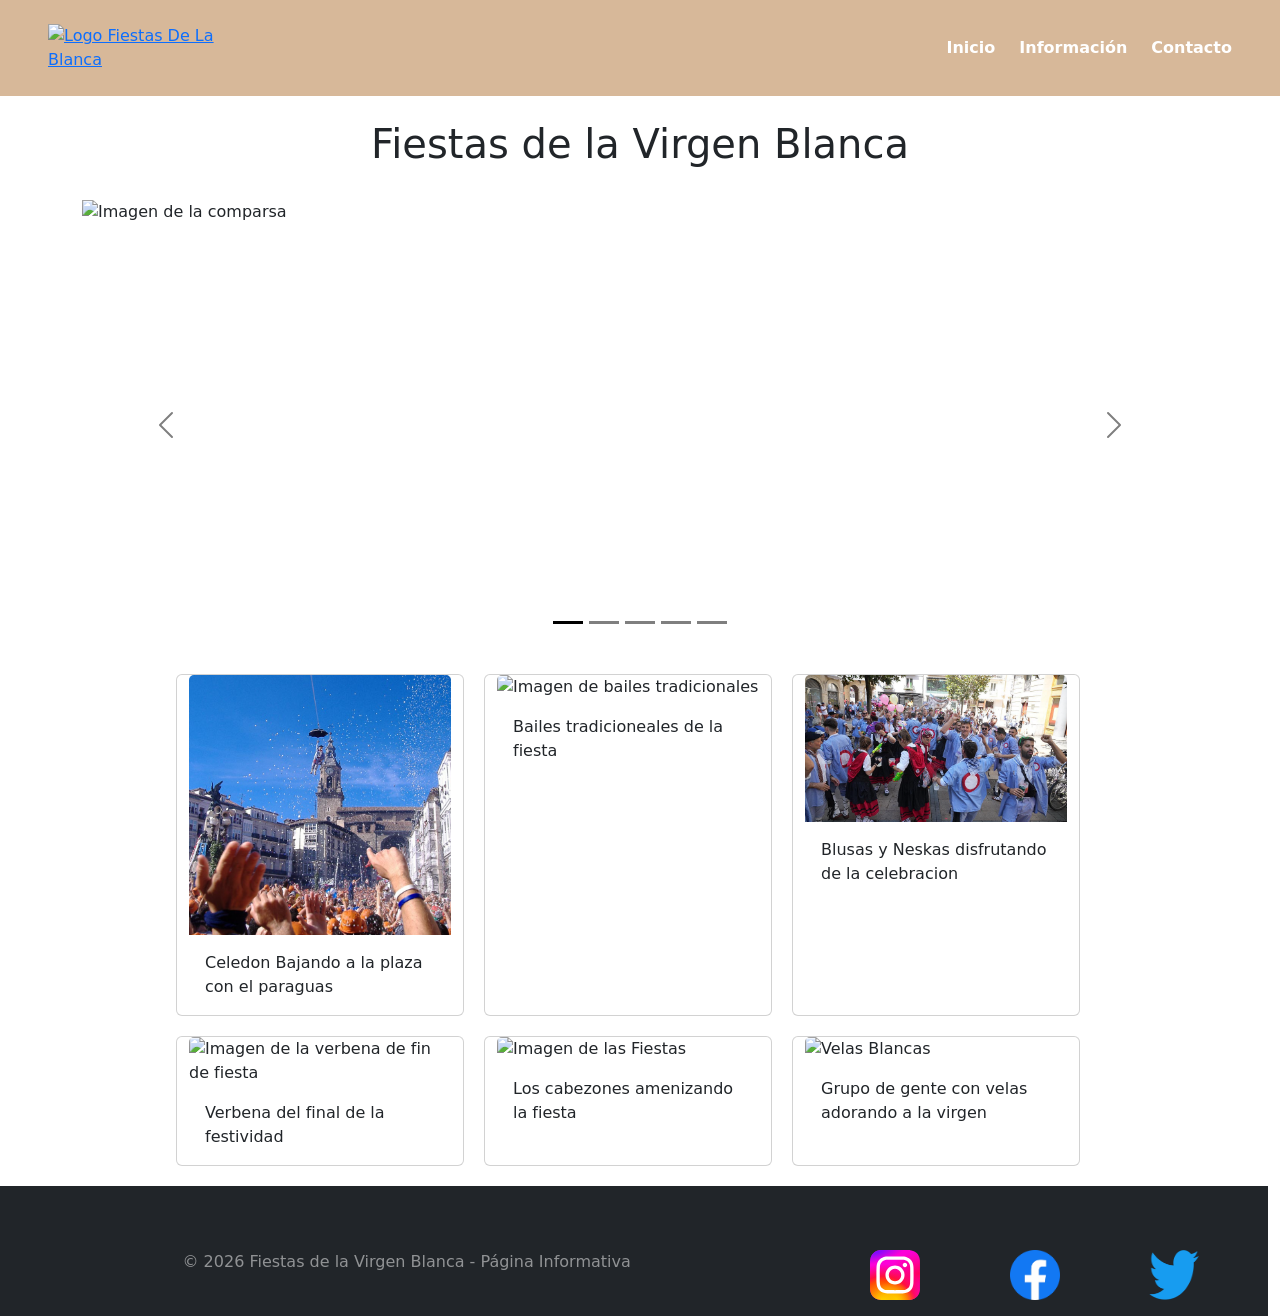
==== index.html @ 80cf7aa3 "Add files via upload" ====
<!DOCTYPE html>
<html lang="es">

<head>
    <meta charset="UTF-8">
    <meta name="viewport" content="width=device-width, initial-scale=1.0">
    
    <!-- Estilo CSS -->
    <link rel="stylesheet" href="./styles/css/estilos.css">

    <!-- Enlaces a Bootstrap -->
    <link href="https://cdn.jsdelivr.net/npm/bootstrap@5.3.8/dist/css/bootstrap.min.css" rel="stylesheet" integrity="sha384-sRIl4kxILFvY47J16cr9ZwB07vP4J8+LH7qKQnuqkuIAvNWLzeN8tE5YBujZqJLB" crossorigin="anonymous">
    <script src="https://cdn.jsdelivr.net/npm/bootstrap@5.3.8/dist/js/bootstrap.bundle.min.js"></script>

    <title>Inicio</title>
</head>

<body>

    <!-- Contenido del Header -->
    <header class="header-sella d-flex flex-column flex-md-row align-items-center justify-content-between py-4 px-5 mb-4 gap-3">

        <!-- Logo -->
        <div class="d-flex align-items-center gap-3">
            <a href="./index.html" style="cursor: pointer;">
                <img src="./index.html" alt="Logo Fiestas De La Blanca" class="img-fluid" style="max-height: 150px; width: auto;">
            </a>
        </div>

        <!-- Navbar -->
        <div class="d-flex flex-column flex-sm-row align-items-center justify-content-center gap-4 w-100 w-md-auto justify-content-md-end">
            <ul class="nav justify-content-center gap-4 align-items-center">
                <li>
                    <a href="./index.html" class="nav-link p-0 text-white"><b>Inicio</b></a>
                </li>
                <li>
                    <a href="./portfolio/informacion.html" class="nav-link p-0 text-white"><b>Información</b></a>
                </li>
                <li>
                    <a href="./portfolio/contacto.html" class="nav-link p-0 text-white"><b>Contacto</b></a>
                </li>
            </ul>
        </div>
    </header>

    <!-- Contenido principal de la página -->
    <main class="d-flex flex-column gap-4 container">

        <div class="text-center">
            <h1>Fiestas de la Virgen Blanca</h1>
        </div>

        <div id="carrusel-principal">
            <div id="myCarousel" class="carousel slide carousel-control-dark mb-6 w-100 mx-auto" data-bs-ride="carousel">

                <!-- Indicadores -->
                <div class="carousel-indicators">
                    <button type="button" data-bs-target="#myCarousel" data-bs-slide-to="0" class="active" aria-current="true" aria-label="Slide 1"></button>
                    <button type="button" data-bs-target="#myCarousel" data-bs-slide-to="1" aria-label="Slide 2"></button>
                    <button type="button" data-bs-target="#myCarousel" data-bs-slide-to="2" aria-label="Slide 3"></button>
                    <button type="button" data-bs-target="#myCarousel" data-bs-slide-to="3" aria-label="Slide 4"></button>
                    <button type="button" data-bs-target="#myCarousel" data-bs-slide-to="4" aria-label="Slide 5"></button>
                </div>

                <!-- Slides -->
                <div class="carousel-inner">
                    <div class="carousel-item active">
                        <img src="./img/Inicio_Fiestas.png" class="d-block w-100" alt="Imagen de la comparsa">
                    </div>
                    <div class="carousel-item">
                        <img src="./img/Blusas_Neskas.png" class="d-block w-100" alt="Imagen de las blusas y los neskas">
                    </div>
                    <div class="carousel-item">
                        <img src="./img/Bailes_Fiestas.png" class="d-block w-100" alt="Imagen bailes tradicionales">
                    </div>
                    <div class="carousel-item">
                        <img src="./img/Velas_Blancas.png" class="d-block w-100" alt="Imagen gente con velas">
                    </div>
                    <div class="carousel-item">
                        <img src="./img/Fin_Fiestas.png" class="d-block w-100" alt="Imagen ultimo dia de la fiesta">
                    </div>
                </div>

                <!-- Controles del carrusel -->
                <button class="carousel-control-prev" type="button" data-bs-target="#myCarousel" data-bs-slide="prev">
                    <span class="carousel-control-prev-icon" aria-hidden="true"></span>
                    <span class="visually-hidden">Anterior</span>
                </button>

                <button class="carousel-control-next" type="button" data-bs-target="#myCarousel" data-bs-slide="next">
                    <span class="carousel-control-next-icon" aria-hidden="true"></span>
                    <span class="visually-hidden">Siguiente</span>
                </button>
            </div>
        </div>

        <!-- Cards con Imagenes-->
        <div class="row" id="cards_carrusel" style="gap:20px; width: 100%; justify-content: center; ">
            <div class="card" style="width: 18rem;">
                <img src="./img/Bajada_Celedon.png" class="card-img-top" alt="Imagen de Celedon descendiendo sobre la plaza">
                <div class="card-body">
                    <p class="card-text">Celedon Bajando a la plaza con el paraguas</p>
                </div>
            </div>

            <div class="card" style="width: 18rem;">
                <img src="./img/Bailes_Fiestas.png" class="card-img-top" alt="Imagen de bailes tradicionales">
                <div class="card-body">
                    <p class="card-text">Bailes tradicioneales de la fiesta</p>
                </div>
            </div>

            <div class="card" style="width: 18rem;">
                <img src="./img/Blusas_Neskas.png" class="card-img-top" alt="Imagen de las cuadrillas">
                <div class="card-body">
                    <p class="card-text">Blusas y Neskas disfrutando de la celebracion</p>
                </div>
            </div>

            <div class="card" style="width: 18rem;">
                <img src="./img/Fin_Fiestas.png" class="card-img-top" alt="Imagen de la verbena de fin de fiesta">
                <div class="card-body">
                    <p class="card-text">Verbena del final de la festividad</p>
                </div>
            </div>

            <div class="card" style="width: 18rem;">
                <img src="./img/Inicio_Fiestas.png" class="card-img-top" alt="Imagen de las Fiestas">
                <div class="card-body">
                    <p class="card-text">Los cabezones amenizando la fiesta</p>
                </div>
            </div>  

            <div class="card" style="width: 18rem;">
                <img src="./img/Velas_Blancas.png" class="card-img-top" alt="Velas Blancas">
                <div class="card-body">
                    <p class="card-text">Grupo de gente con velas adorando a la virgen</p>
                </div>
            </div>  
        </div>
    </main>

        <!-- Footer -->
        <footer class="bg-dark text-white py-3 row mb-6 mb-0" style="margin-top: 20px;"> 
            <div class="row g-4">
                <div class="col-md-8 d-flex flex-column gap-4">
                    <p class="text-white-50 mb-0 text-center">© 2026 Fiestas de la Virgen Blanca - Página Informativa</p> 
                </div>
                <div class="col-md-4 d-flex flex-md-row gap-4 mb-6 redes_sociales">
                    <a href="https://www.instagram.com">
                        <img src="./img/Logo_Instagram.svg">
                    </a>
                    <a href="https://www.facebook.com">
                        <img src="./img/Logo_Facebook.png">
                    </a>
                    <a href="https://www.X.com">
                        <img src="./img/Logo_Twitter.png">
                    </a>
                </div>
            </div>
        </footer>
    
</body>

</html>
---- styles/css/estilos.css ----
/* Estilos para pantallas grandes*/

body {
    margin-bottom: 0;
    padding-bottom: 0;
}

/*Estilos del Header*/
header{
    background-color: #d7b899;
    padding-left: 20px;
    padding-right: 20px;
    gap: 20px;
}

header ul li {
    display: inline-block;
    transition: transform 0.4s ease-in-out;
}

header ul a {
    font-size: 1.25rem;
    color: #ffffff !important; 
    text-decoration: none;     
    display: block; 
}



/*Efecto al pasar el raton por el enlace*/
header ul li:hover {
    transform: scale(1.20);
}

/* Estilos de el carrusel y las imagenes*/
.carousel-inner {
    height: 450px;
    background-color: #ffffff;
}

.carousel-item {
    height: 100%;
    margin: 0;
}

.carousel-item img {
    width: 100%;
    height: 100%;
    object-fit: contain;
}


/* Cambia el color de las flechas del carrusel a negro */
.carousel-control-prev-icon,
.carousel-control-next-icon {
    filter: invert(1) grayscale(100%) brightness(0); /* Convierte el SVG blanco en negro */
}

/* Cambia las barritas/puntitos indicadores de abajo a negro */
.carousel-indicators [data-bs-target] {
    background-color: #000000 !important;
}

/* Opacidad de las flechas para que se noten más */
.carousel-control-prev,
.carousel-control-next {
    opacity: 0.7;
}

/* Efecto al pasar el ratón por encima de las flechas */
.carousel-control-prev:hover,
.carousel-control-next:hover {
    opacity: 1;
}

.cards_carrusel{
    gap: 20px;
    margin-bottom: 20px;
    justify-content: center;
}


/*Estilos de las secciones*/
section{
    margin: 20px;
    padding-right: 15px;
}

section h3{
    color: #d0ad8a;
    margin-bottom: 10px;
}

section p {
    text-align: justify;
    padding-right: 40px;
}

.formulario h3{
    color: #d0ad8a;
}

.img_formulario img{
    margin-top: 20px;
    height: 300px;
    width: auto;
}

/*Estilos del Footer*/
footer{
    width: 100%;
}

.redes_sociales{
    justify-content: space-around;
}

.redes_sociales img{
    width: 50px;
    height: 50px;
    gap: 20px;
}


/*Media Queries*/

/*Tablet*/
@media (max-width: 992px) {
    .carousel-inner {
        height: 350px;
    }
}

/* Móvil grande */
@media (max-width: 768px) {
    .carousel-inner{
        height: 280px;
    }
}

/* Móvil pequeño */
@media (max-width: 576px) {
    .carousel-inner {
        height: 250px;
    }
}
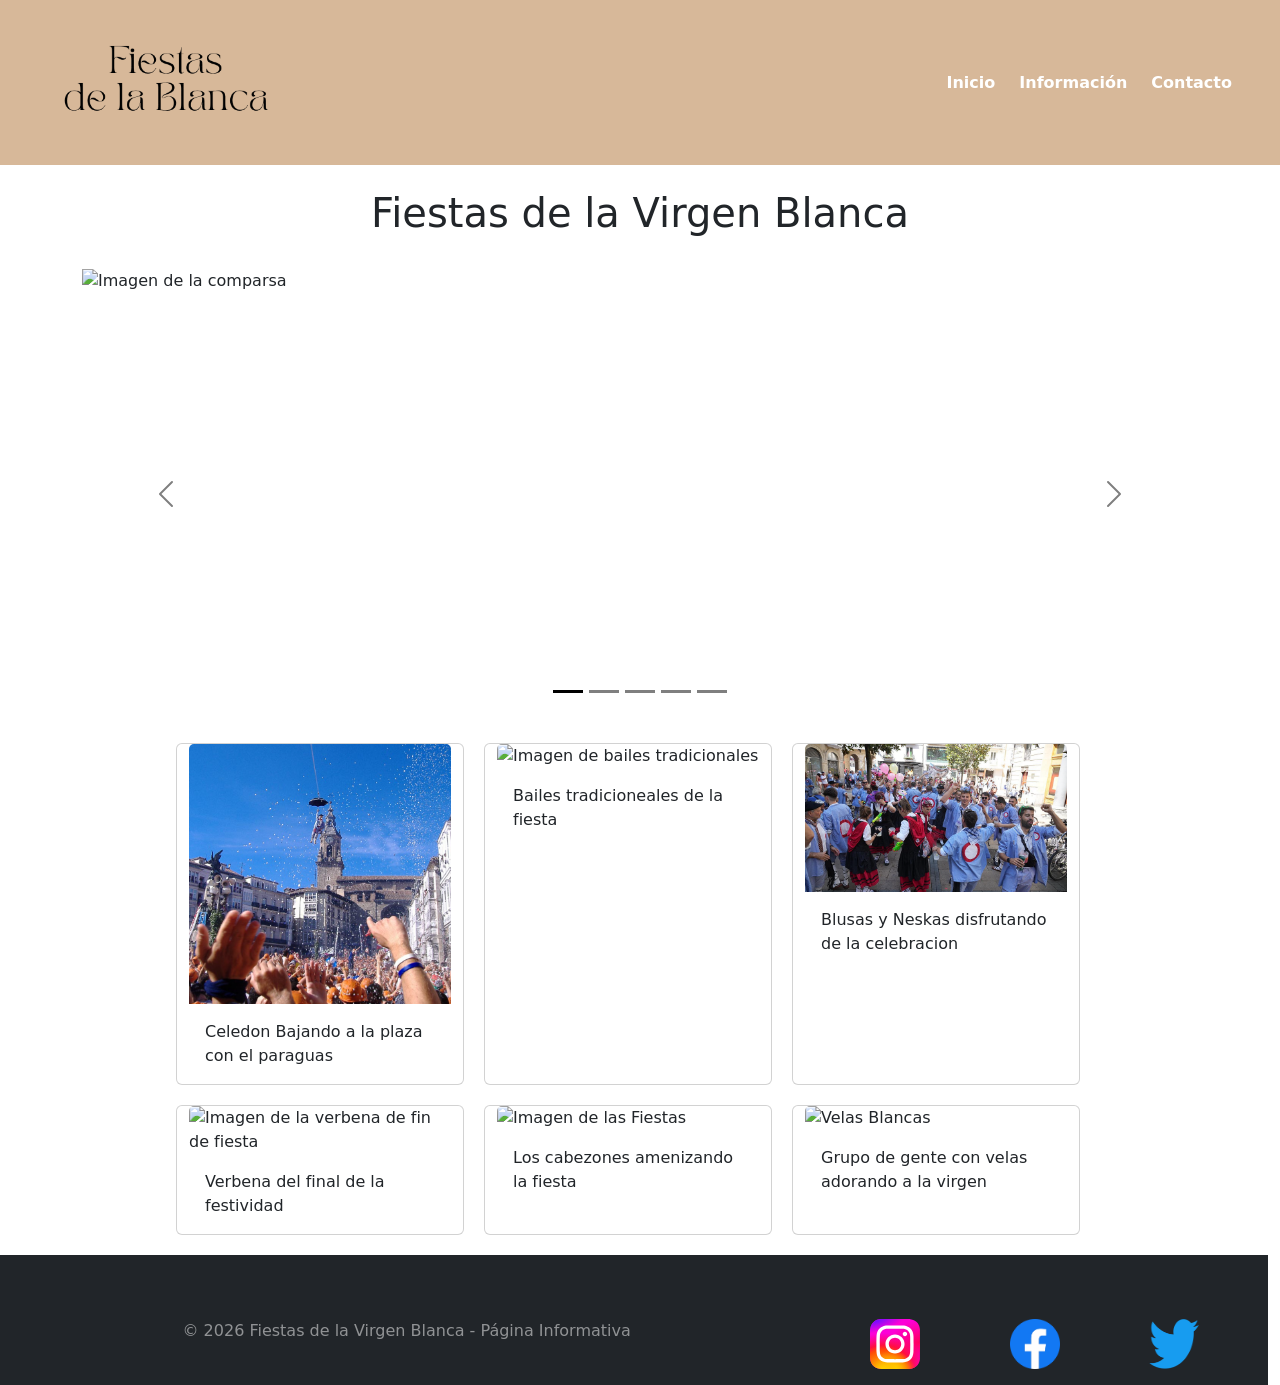
==== commit ea54e676: "Add files via upload" ====
--- a/index.html
+++ b/index.html
@@ -23,7 +23,7 @@
         <!-- Logo -->
         <div class="d-flex align-items-center gap-3">
             <a href="./index.html" style="cursor: pointer;">
-                <img src="./index.html" alt="Logo Fiestas De La Blanca" class="img-fluid" style="max-height: 150px; width: auto;">
+                <img src="./img/Logo_Fiestas_de_la_Blanca.png" alt="Logo Fiestas De La Blanca" class="img-fluid" style="max-height: 150px; width: auto;">
             </a>
         </div>
 
